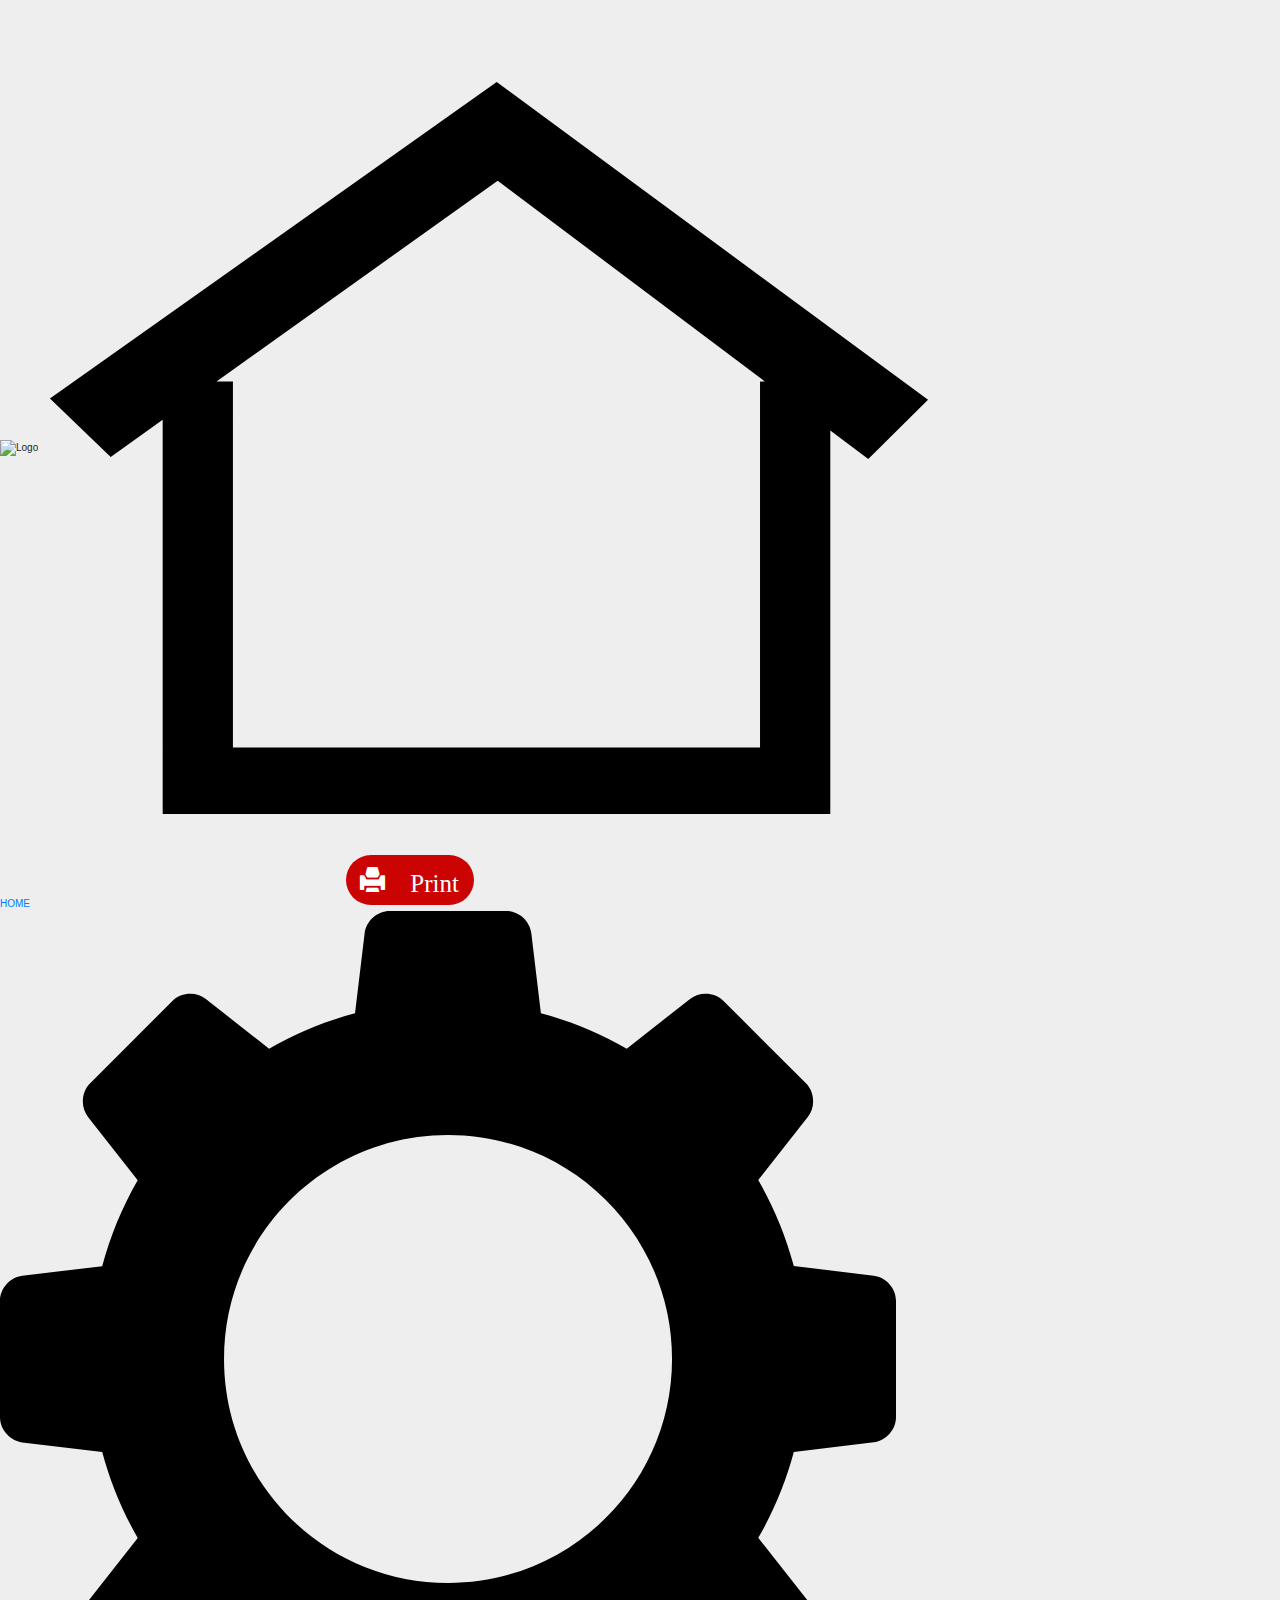
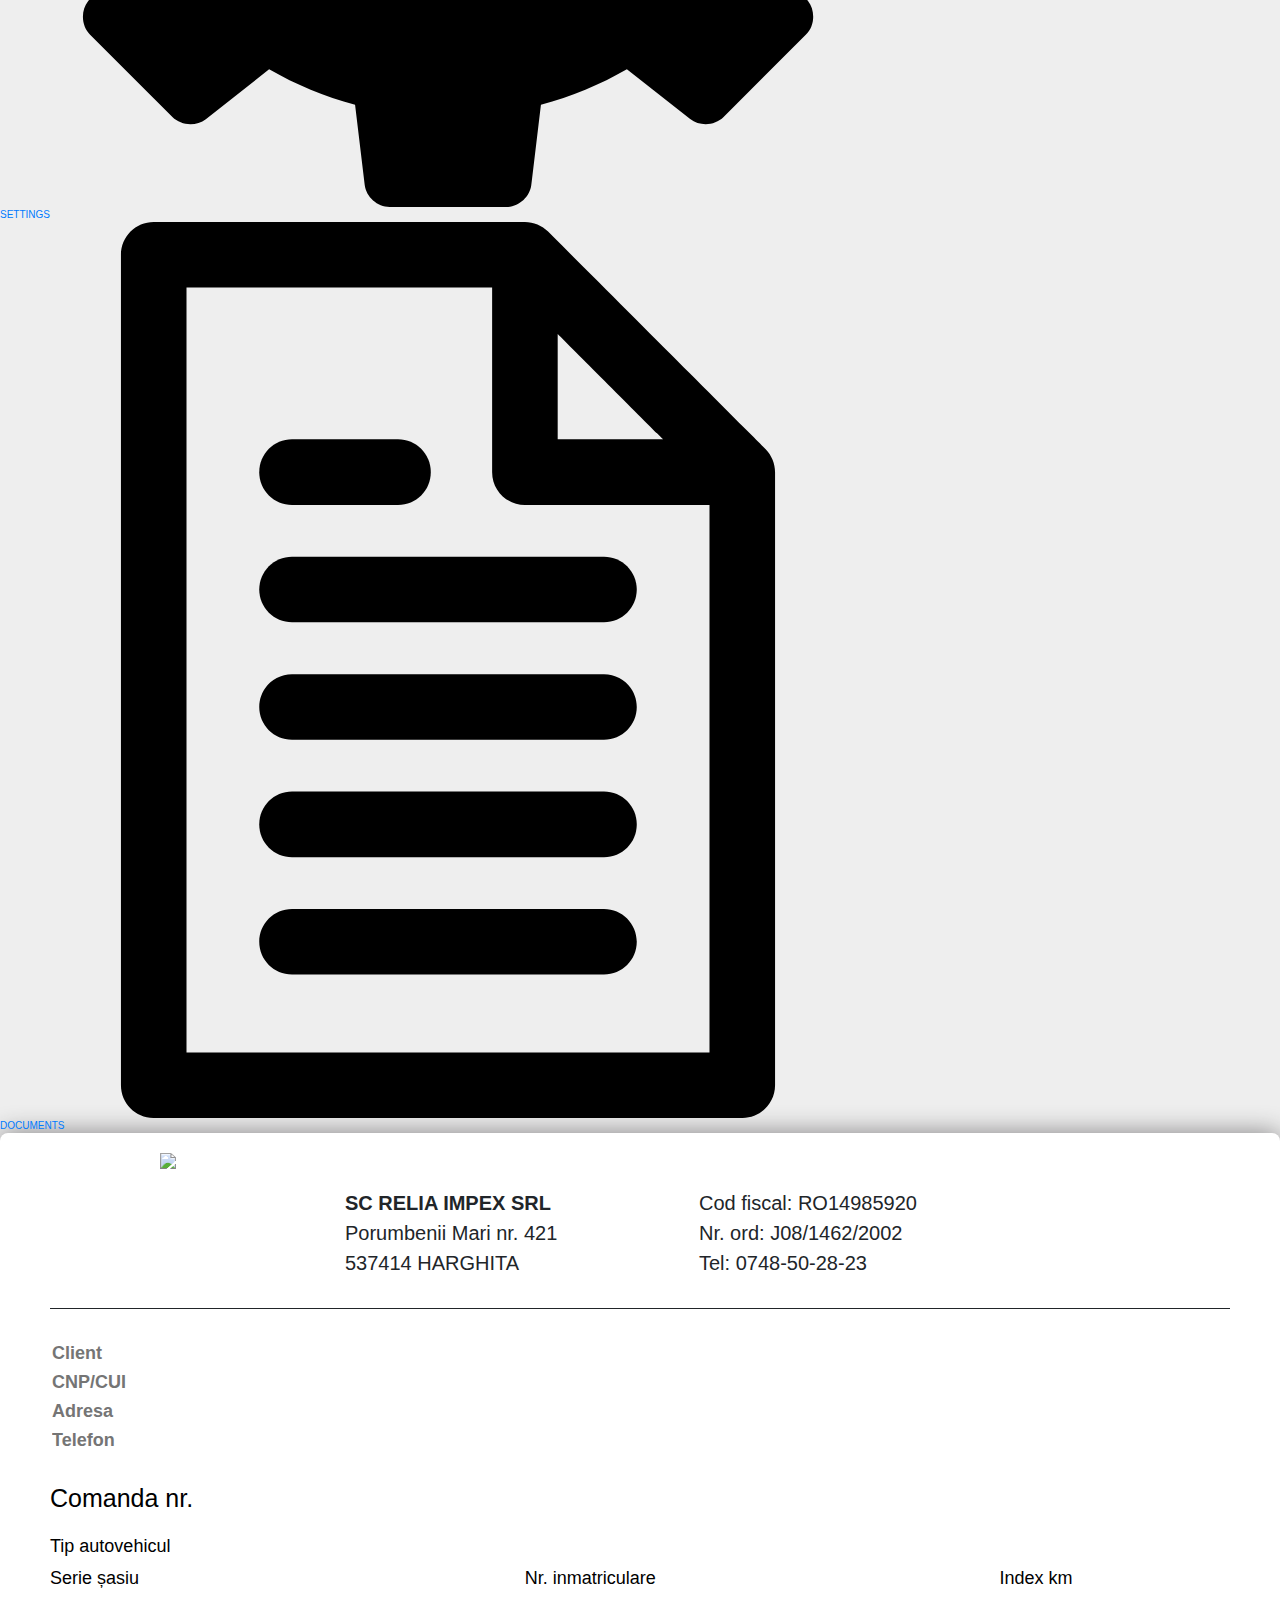
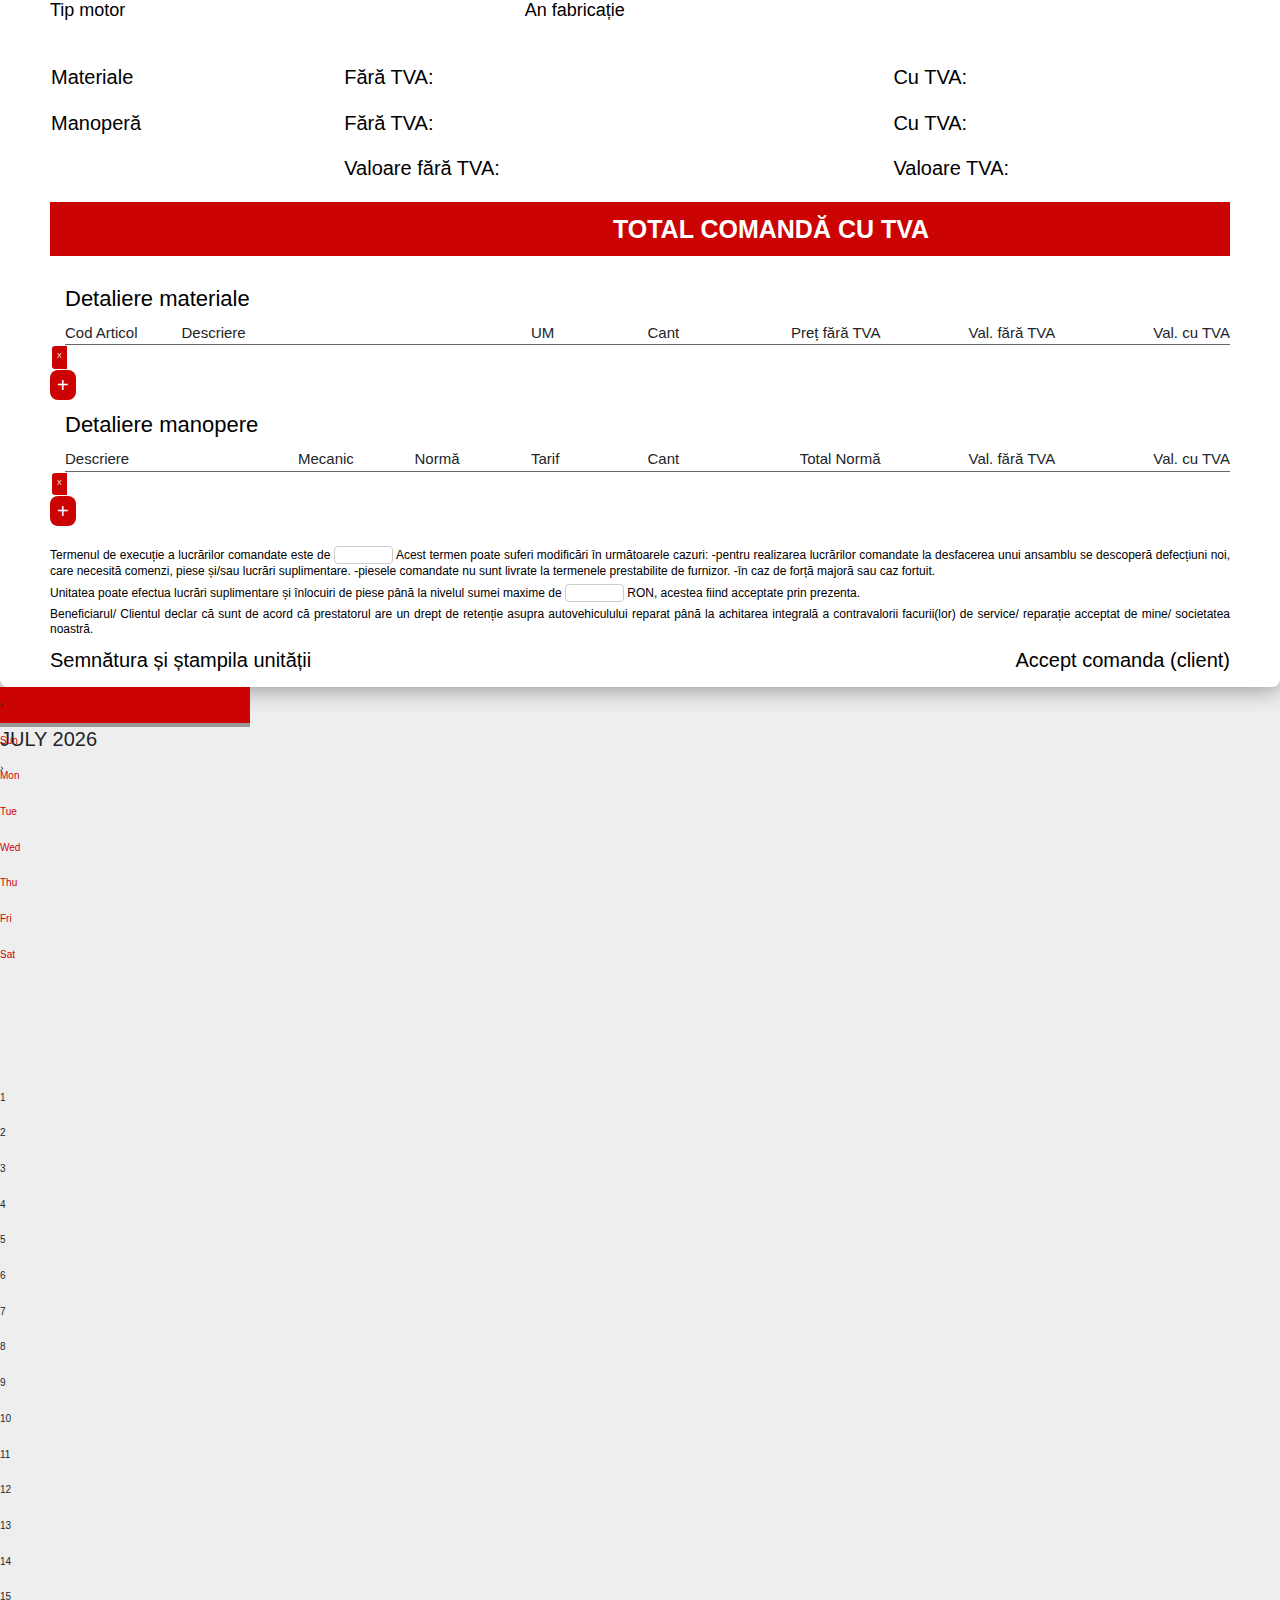
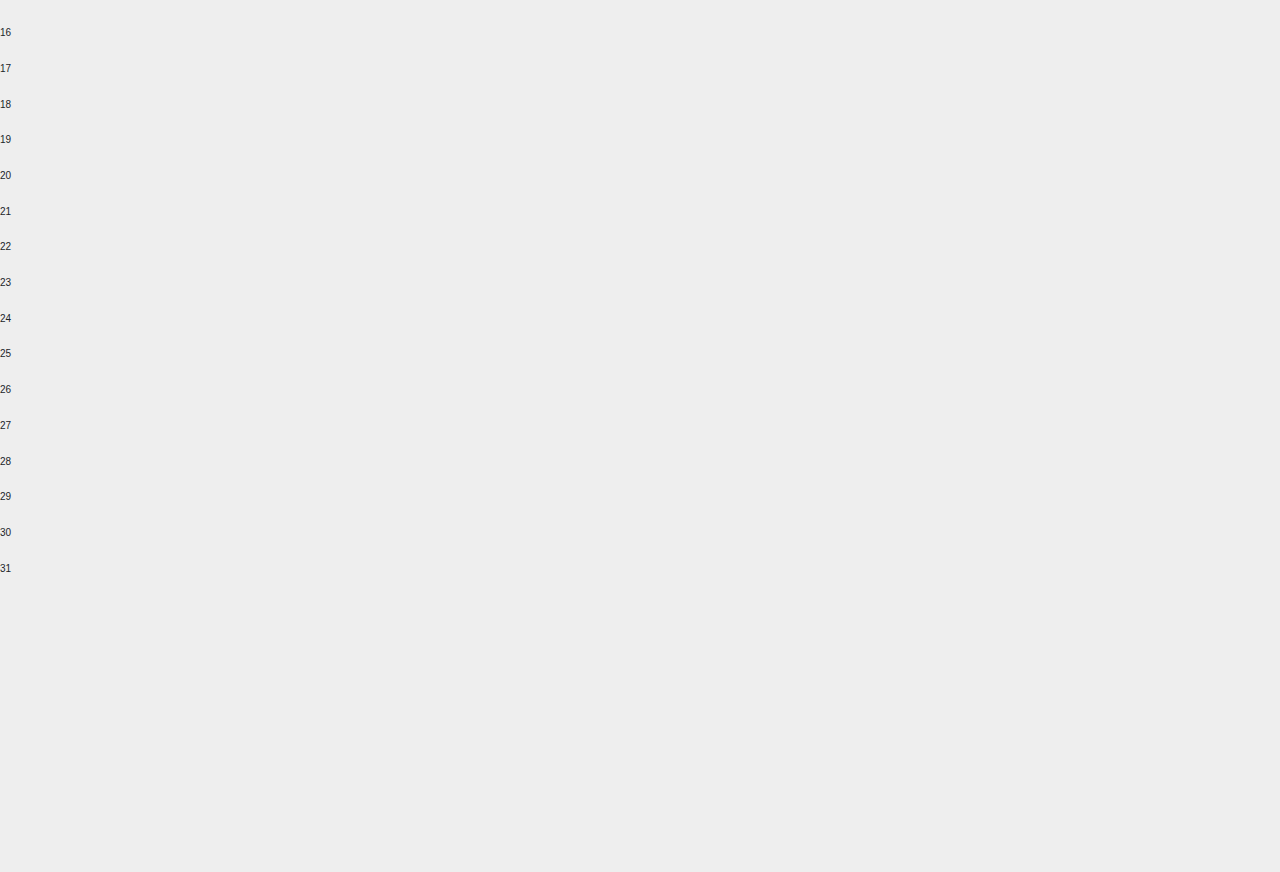
==== comanda.html @ c41533d3 "Update comanda.html" ====
<!DOCTYPE html>
<html lang="en">
<head>
      <meta charset="UTF-8">

      <meta name="viewport" content="width=device-width, initial-scale=1.0">
      <meta http-equiv="X-UA-Compatible" content="ie=edge">


      <title>SERVICE</title>
 
     
      <link rel="stylesheet" href="https://maxcdn.bootstrapcdn.com/font-awesome/4.2.0/css/font-awesome.min.css">
      <link href="https://fonts.googleapis.com/css?family=Cookie" rel="stylesheet" type="text/css">
      <!--script src="https://code.jquery.com/jquery-3.3.1.js"></script--->
      

      <script src="https://code.jquery.com/jquery-3.3.1.js"></script> 
      <script src="https://cdnjs.cloudflare.com/ajax/libs/jspdf/1.3.2/jspdf.min.js"></script>
      <link href="https://maxcdn.bootstrapcdn.com/bootstrap/3.3.7/css/bootstrap.min.css" rel="stylesheet" integrity="sha384-BVYiiSIFeK1dGmJRAkycuHAHRg32OmUcww7on3RYdg4Va+PmSTsz/K68vbdEjh4u" crossorigin="anonymous">
      <link rel="stylesheet" href="https://maxcdn.bootstrapcdn.com/font-awesome/4.7.0/css/font-awesome.min.css" integrity="sha384-wvfXpqpZZVQGK6TAh5PVlGOfQNHSoD2xbE+QkPxCAFlNEevoEH3Sl0sibVcOQVnN" crossorigin="anonymous">
      <link href="https://cdnjs.cloudflare.com/ajax/libs/twitter-bootstrap/4.0.0/css/bootstrap.css" rel="stylesheet" />
      <link rel="stylesheet" href="css/style.css">
       <link rel="stylesheet" href="css/Comanda.css">
       <link rel="stylesheet" href="css/Sidebar.css">
      <link rel="stylesheet" href="css/Calendar.css">
      <link rel="stylesheet" href="css/RightSidebar.css">
       
</head>

<body>

  <div class="sidenav" >  
    <img class="logo" src="logo.jpg" alt="Logo"> 
    
      <a href="index.html"> <img src="house.svg" ><li>HOME</li> </a>
      <a href="#"><img src="gear.svg" ><li> SETTINGS</li></a>
      <a href="#"><img src="document.svg" ><li>DOCUMENTS</li></a>
     
    </div>
 
   
   <div class="page-container">

 
         
        <div class="Page">       
          <div class="Comanda Deviz" id="divToPrint">
            <Form>
              <div class="Provider-Client">
                <header class="row">
 
                  <div class="logoholder text-center" contenteditable>
                    <img src="logo.jpg">
                  </div><!--.logoholder-->
                
                
                  <div class="me" contenteditable>
                    <p    style="margin-top: 10%;" >
                      <strong>SC RELIA IMPEX SRL</strong><br>
                      Porumbenii Mari nr. 421<br>
                      537414 HARGHITA<br>
                    </p>
                  </div><!--.col-->
                  <div class="info">
                    <p style="margin-top: 10%;" contenteditable>
                      Cod fiscal: RO14985920 <br>
                      Nr. ord: J08/1462/2002 <br>
                      Tel: 0748-50-28-23<br>
                    </p>
                  </div>
                
                </header>
                
                
                <div class="row section">
                  
                  <div class=" client">
                    
                
                    <input id="CoClient"name="CoClient" value="" placeholder="Client">
                    <input name="CNP" value="" placeholder="CNP/CUI">
                    <input name="Adresa" value="" placeholder="Adresa">
                    <input name="Telefon" value="" placeholder="Telefon">
                      
                  </div><!--.col-->
                  
                
                </div><!--.row-->
                
            </div>
              <div class="ComandaNr"   style="display: flex;">
                      <label  >Comanda nr.</label>
                      <input 
                        name="ComNr"
                        type="text"
                       style="width: 10%;"
                      >
              </div>
            
            
        
            
    
              <div class="Car-Details">
                
                    <div class="col col1" >
                      <label>Tip autovehicul</label>
                    
                      <input 
                        name="Tip autovehicul"
                        type="text"
                        style="width:100%"
                      >
                    </div>
                  
    
                
                  <div class="col col2" >
                    <div class="car-details">
                      
                          <div class="col"  >
                            <label >Serie șasiu</label>
                         
                            <input name="Serie" type="text" >
                          </div>
                        
                    </div>
                    <div class="car-details">
                      
                          <div class="col" >
                            <label >Tip motor</label>
                          
                            <input name="Tip" type="text">
                          </div>
                        
                    </div>
                  </div>
                  <div class="col col2" >
                    <div class="car-details">
                      
                          <div class="col"  >
                            <label>Nr. inmatriculare</label>
                         
                            <input name="Nr" type="text"  >
                          </div>
                       
                    </div>
                    <div class="car-details">
                     
                          <div class="col"  >
                            <label >An fabricație</label>
                          
                            <input name="An" type="text"  >
                          </div>
                        
                    </div>
                  </div>
                  <div class="col col3">
                    <div class="car-details">
                      
                          <div class="col" >
                            <label>Index km</label>
                          
                            <input name="Index" type="text"  >
                          </div>
                        
                    </div>
                  </div>
                
              </div>
    
              <div class="Prices">
                <div class="table-responsive">
                <table class="table  ">
                  <tbody>
                    <tr>
                      <td>Materiale</td>
                      <td>Fără TVA:</td>
                      <td class= "totalMatfTVA" style=" text-align: end; padding-right: 5%;" id="totalMatfTVA"> 
                      </td>
                      <td style=" padding-left: 5%;" >Cu TVA:</td>
                      <td class="totalMatcuTVA" style=" text-align: end;"  id="totalMatcuTVA">
                        
                      </td>
                    </tr>
                    <tr>
                      <td>Manoperă</td>
                      <td>Fără TVA:</td>
                      <td  class= "totalManfTVA" style=" text-align: end; padding-right: 5%;" id="totalManfTVA" >
                      </td>
                      <td style=" padding-left: 5%;" >Cu TVA:</td>
                      <td class="totalMancuTVA"style=" text-align: end;" id="totalMancuTVA">
                        
                      </td>
                    </tr>
                    <tr>
                      <td></td>
                      <td>Valoare fără TVA:</td>
                      <td  class="totalfTVA" id="totalfTVA"style=" text-align: end;padding-right: 5%;" ></td>

                      <td style=" padding-left: 5%;" >Valoare TVA:</td>
                      <td class="valTVA" id="valTVA"style=" text-align: end;" ></td>
                        
                    </tr>
                  </tbody>
                </table>
              </div>
                <div class="Total-text">
                  <h6 >TOTAL COMANDĂ CU TVA</h6>
                  <h6 class="TOTAL" id="TOTAL">
                    
                  </h6>
                </div>
              </div>
    
            <div class="Material-details invoicelist-body invoicelist-body-mat">
              <h3>Detaliere materiale</h3>
              <div class="table-responsive">
                <table>
                  <thead contenteditable>
                    <th  class="CodArticol">Cod Articol</th>
                    <th class="MatDesc"width="30%">Descriere</th>
                    <th class="UM"width="10%">UM</th>
                    <th class="MatCant"width="5%">Cant</th>
                    <th class="pfTVA" width="15%"style="text-align: end;">Preț fără TVA</th>
                    <th class="MatvalfTVA"width="15%" style="text-align: end;">Val. fără TVA</th>
                    <th class= "MatvalcuTVA"width="15%"style="text-align: end;">Val. cu TVA</th>
                  </thead>
                  <tbody>
                    <tr>
                      <td class="CodArticol"><a class="control removeMatRow" href="#">x</a><input type="text" value=""/></td>
                      <td class="MatDesc"><input type="text" value="" /></td>
                      <td class="UM"><input type="text" value="" /></td>
                      <td class="MatCant"><input type="number" value="" pattern="[-+]?[0-9]*[.,]?[0-9]+" /></td>
                      <td class="pfTVA"><input type="number" value="" pattern="[-+]?[0-9]*[.,]?[0-9]+"style="text-align: end;"/></td>
                      <td class="MatvalfTVA" style="text-align: end;"></td>
                      <td class="MatvalcuTVA" style="text-align: end;"></td>
                    </tr>
                  </tbody>
                </table>
                </div>
                <a class="control newMatRow" href="#">+ </a>
            </div>
            
                  
              
    
              <div class="Manopera-details  invoicelist-body invoicelist-body-man">
                <h3>Detaliere manopere</h3>
                <div class="table-responsive">
                <table>
                  <thead contenteditable>
                    
                    <th class="ManDesc"width="20%">Descriere</th>
                    <th class="Mecanic"width="10%">Mecanic</th>
                    <th class="Norma"width="10%">Normă</th>
                    <th class="Tarif" width="10%">Tarif</th>
                    <th class="ManCant" width="5%">Cant</td>
                    <th class="TotalNorma" width="15%" style="text-align: end;">Total Normă</td>
                    <th class="ManvalfTVA" width="15%" style="text-align: end;">Val. fără TVA</th>
                    <th class= "ManvalcuTVA"width="15%"style="text-align: end;">Val. cu TVA</th>
                  </thead>
                  <tbody>
                    <tr>
                      <td class="ManDesc"><a class="control removeManRow" href="#">x</a><input type="text" value=""/></td>
                      <td class="Mecanic"><input type="text" value="" /></td>
                      <td class="Norma"><input type="number" value="" pattern="[-+]?[0-9]*[.,]?[0-9]+"/></td>
                      <td class="Tarif"><input type="number" value="" pattern="[-+]?[0-9]*[.,]?[0-9]+" /></td>
                      <td class="ManCant"><input type="number" value="" pattern="[-+]?[0-9]*[.,]?[0-9]+"/></td>
                      <td class="TotalNorma" style="text-align: end;">
                        <input type="text" value="" style="text-align: end;"/>
                      </td>
                      <td class="ManvalfTVA" style="text-align: end;"></td>
                      <td class="ManvalcuTVA" style="text-align: end;"></td>
                    </tr>
                  </tbody>
                </table>
                </div>
                <a class="control newManRow" href="#">+ </a>
              </div>
    
              <div class="Text">
                <h5>
                  Termenul de execuție a lucrărilor comandate este de
                  <input /> Acest termen poate suferi modificări în următoarele
                  cazuri: -pentru realizarea lucrărilor comandate la desfacerea unui
                  ansamblu se descoperă defecțiuni noi, care necesită comenzi, piese
                  și/sau lucrări suplimentare. -piesele comandate nu sunt livrate la
                  termenele prestabilite de furnizor. -în caz de forță majoră sau
                  caz fortuit.
                </h5>
                <h5>
                  Unitatea poate efectua lucrări suplimentare și înlocuiri de piese
                  până la nivelul sumei maxime de <input />
                  RON, acestea fiind acceptate prin prezenta.
                </h5>
                <h5>
                  Beneficiarul/ Clientul declar că sunt de acord că prestatorul are
                  un drept de retenție asupra autovehiculului reparat până la
                  achitarea integrală a contravalorii facurii(lor) de service/
                  reparație acceptat de mine/ societatea noastră.
                </h5>
              </div>
    
              <div class="Signatures">
                <h2>Semnătura și ștampila unității</h2>
                <h2>Accept comanda (client)</h2>
              </div>
            </Form>
            <div class="WhiteSpace" ></div>
          </div>
         
           
          

      
        </div>
        <div class="btn-print">
           <button class="glyphicon glyphicon-print"  type="submit" value="Print" onclick="Pdf(),myFunction();" > Print</button>

          </div>
        
   
   </div>

   <div class="right-sidenav" >  
    <div id="calendar" >
  <div id="calendar_header" >
    <i class="icon-chevron-left" style=" transform: rotate(167deg);margin-top: 6px;">&#8250;</i>         
     <h1></h1>
     <i class="icon-chevron-right" style=" transform: rotate(-14deg);;margin-top: -2px;">&#8250;</i>         
    </div>
  <div id="calendar_weekdays"></div>
  <div id="calendar_content" ></div>

 </div>
     
    </div>













<script src="https://code.jquery.com/jquery-1.12.4.min.js"></script>
<script src="https://cdnjs.cloudflare.com/ajax/libs/twitter-bootstrap/4.0.0/js/bootstrap.min.js"></script>
<script type="text/javascript" src="https://code.jquery.com/jquery-1.12.0.min.js"></script>
<script src="https://cdnjs.cloudflare.com/ajax/libs/jspdf/1.3.2/jspdf.min.js"></script>
<script type="text/javascript" src="https://cdnjs.cloudflare.com/ajax/libs/owl-carousel/1.3.3/owl.carousel.min.js"></script>
<script type="text/javascript" src="js/deviz.js"> </script>
<script type="text/javascript" src="js/calculations.js"> </script>
<script type="text/javascript" src="js/pdf.js"> </script>
<script type="text/javascript" src="js/sidebar.js"> </script>
<script type="text/javascript" src="js/calendar.js"> </script>


</body>
</html>
---- css/Comanda.css ----
body {
  background-color: #eeeeee;
}
.Comanda {
  border-radius: 8px;
  -webkit-box-shadow: 0px 0px 26px 0px rgba(130, 128, 130, 1);
  -moz-box-shadow: 0px 0px 26px 0px rgba(130, 128, 130, 1);
  box-shadow: 0px 0px 26px 0px rgba(130, 128, 130, 1);
  background-color: white;
  padding: 10px 50px;
}

.btn-remove button,
.primary-btn {
  transform: rotate(45deg);
}

.btn-remove {
  padding-left: 5px;
}

.btn-primary {
  background-color: #cb0303;
  color: white;
  border: none;
}
.btn-primary:not(:disabled):not(.disabled):active {
  background-color: #cb0303;
  color: white;
  border: none;
}

.btn-print button {
  background-color: #cb0303;
  width: 100%;
  height: 50px;
  border: none;
  border-radius: 1000px;
  font-size: 25px;
  color: white;
  text-align: center;
}
.btn-print {
  margin: 0 auto;
  width: 10%;
  margin-left: 27%;
  position: fixed;
  bottom: -4px;
}
.Car-Details .col2 {
  width: 40%;
}
.Car-Details .col3 {
  width: 19%;
}

.row {
  width: 100%;
  margin-left: 0;
}
.col {
  padding: 0;
}
.form-control {
  padding: 3px;
  overflow: visible;
}

.Car-Details {
  margin-bottom: 1%;
}

label {
  margin-top: 5px;
  margin-bottom: 0;
}

.Total-text {
  display: grid;
  grid-template-columns: 75% 25%;
  text-align: end;
  background-color: #cb0303;
  color: white;
  padding: 1%;
}
.Total-text h6 {
  font-size: 25px;
  margin-bottom: 0;
  font-weight: 700;
}
.Material-details,
.Manopera-details {
  margin-top: 1%;
}
.Material-details .table-responsive,
.Manopera-details .table-responsive {
  padding-left: 15px;
}

h5 {
  font-size: 12px;
  font-weight: 100;
  color: black;
}
h2 {
  color: black;
  font-size: 20px;
  font-weight: 500;
}
.Prices {
  margin: 30px 0;
}

.Text {
  margin-top: 20px;
  text-align: justify;
}
.Signatures {
  display: flex;
  justify-content: space-between;
  /*margin-bottom: 10%;*/
  margin-top: 1%;
}
.ComandaNr label,
.ComandaNr input {
  font-size: 25px;
  font-weight: 500;
  height: 70%;
  line-height: 0.7em;
  color: black;
}

.ComandaNr {
  margin-bottom: 1%;
}

.car-details label,
.Car-Details label,
.material-details label,
.manopera-details label {
  font-size: 18px;
  color: black;
}
.car-details label,
.Car-Details label {
  font-weight: 400;
}
.car-details input,
.Car-Details input {
  font-size: 18px;
  font-weight: 500;
  color: black;
}
Table td {
  font-size: 20px;
  color: black;
}
.table > tbody > tr > td {
  border: 1px solid white;
}
.table th,
.table td,
.table > tbody > tr > td {
  padding-left: 0;
}

.material-details input,
.manopera-details input {
  font-size: 12px;
  color: black;
}

.form-group {
  margin-bottom: 0;
}

.form-control:disabled,
.form-control[readonly] {
  background-color: transparent;
}

input,
textarea,
.btn-primary {
  outline: none;
  box-shadow: none !important;
}
h3 {
  font-size: 22px;
  margin-left: 15px;
  margin-bottom: 10px;
  color: black;
}
.Text h5 input {
  font-size: 12px;
  font-weight: 100;
  border-radius: 4px;
  width: 5%;
  border: 1px solid #ccc !important;
  color: black;
}

/**
 * HEADER
 */
header {
  margin: 1rem 0 0 0;
  padding: 0 0 2rem 0;
  border-bottom: 1pt solid;
}

header p {
  font-size: 0.9rem;
}

header a {
  color: #000;
}

.logo {
  margin: 0 auto;
  width: auto;
  height: auto;
  border: none;
}
.logoholder {
  width: 20%;
  margin: 0 5% 0 0;
}
.me {
  width: 30%;
}
.info {
  width: 30%;
}
.col,
[class*="col-"] {
  vertical-align: top;
  display: inline-block;
  font-size: 1rem;

  min-height: 1px;
}

/**
 * SECTION
 */
.section {
  margin: 3rem 0 0;
}

.client {
  margin: 0 0 3rem 0;
}
.client input {
  font-size: 12px;
  font-weight: 500;
}
h1 {
  margin: 0;
  padding: 0;
  font-size: 2rem;
  font-weight: normal;
  text-transform: uppercase;

  border-top: 3pt solid #999;
}
.details input {
  display: inline;
  margin: 0 0 0 0.5rem;
  border: none;
  width: 50px;
  min-width: 0;
  background: transparent;
  text-align: left;
}

/**
 * INVOICELIST BODY
 */

thead {
  text-align: left;
  border-bottom: 1pt solid #666;
}
td,
th {
  position: relative;
  font-size: 15px;
}

.removeMatRow,
.removeManRow {
  display: block;
}

.control {
  display: inline-block;
  color: white;

  padding: 0px 7px;
  font-size: 20px;
  text-transform: uppercase;
  cursor: pointer;
  border-radius: 8px;
}

.control {
  background: #cb0303;
  color: white;
}

.newRow {
  margin: 0.5rem 0;
  float: left;
}
.removeMatRow,
.removeManRow {
  position: absolute;
  top: 0.1rem;
  bottom: 0.1rem;
  left: -1.3rem;
  font-size: 0.7rem;
  border-radius: 3px 0 0 3px;
  padding: 0.5rem;
}
input {
  width: 100%;
  background: rgba(white, 0.3);
  border: none;
}
input:hover {
  background: rgba(white, 0.3);
  border: 1px solid;
}
img {
  width: 70%;
}
.Provider-Client p {
  font-size: 20px;
}
.Provider-Client input {
  font-size: 18px;
  font-weight: 700;
}

.Car-Details .col1 {
  padding-left: 0;
  display: grid;
  grid-template-rows: 100%;
  grid-template-columns: 18% 70%;
}
.car-details .col {
  display: grid;
  grid-template-rows: 100%;
  grid-template-columns: 45% 55%;
}
.car-details .col3 {
  display: grid;
  grid-template-rows: 100%;
  grid-template-columns: 45% 10%;
}

.Manopera-details input,
.Manopera-details td,
.Material-details input,
.Material-details td {
  font-size: 15px;
}

.Material-details th,
.Manopera-details th {
  font-weight: 500;
}

.Manopera-details a:focus,
.Manopera-details a:hover,
.Material-details a:focus,
.Material-details a:hover {
  color: white;
}

@media print {
  .Manopera-details a,
  .Material-details a,
  .btn-print {
    display: none !important;
  }

  .Total-text {
    background-color: #030520 !important;
  }
}
@media screen and (max-width: 600px) {
  .Provider-Client .row p {
    font-size: 12px;
  }
  .btn-print {
    width: 25%;

    margin-left: 40%;
    position: fixed;
    bottom: 20px;

    position: fixed;
    z-index: 83;
  }
  .btn-print button {
    font-size: 15px;
    height: 70px;
    width: 70px;
    border: 3px solid #cb0303;
    background-color: white;
    color: rgba(53, 53, 53, 0.933);
  }
  .Car-Details .col {
    display: block;
    width: 100%;
  }
  .car-details .col {
    display: inline;
  }
  h2 {
    font-size: 10px;
  }

  .Car-Details .col1 {
    display: inline;
    width: 100%;
  }
  table th,
  table td {
    font-size: 11px;
    padding-right: 15px;
  }
}

@media print {
  #divToPrint {
    background-color: white;
    height: 100%;
    width: 100%;
    position: fixed;
    top: 0;
    left: 0;
    margin: 0;
    padding: 15px;
    font-size: 14px;
    line-height: 18px;
  }
}
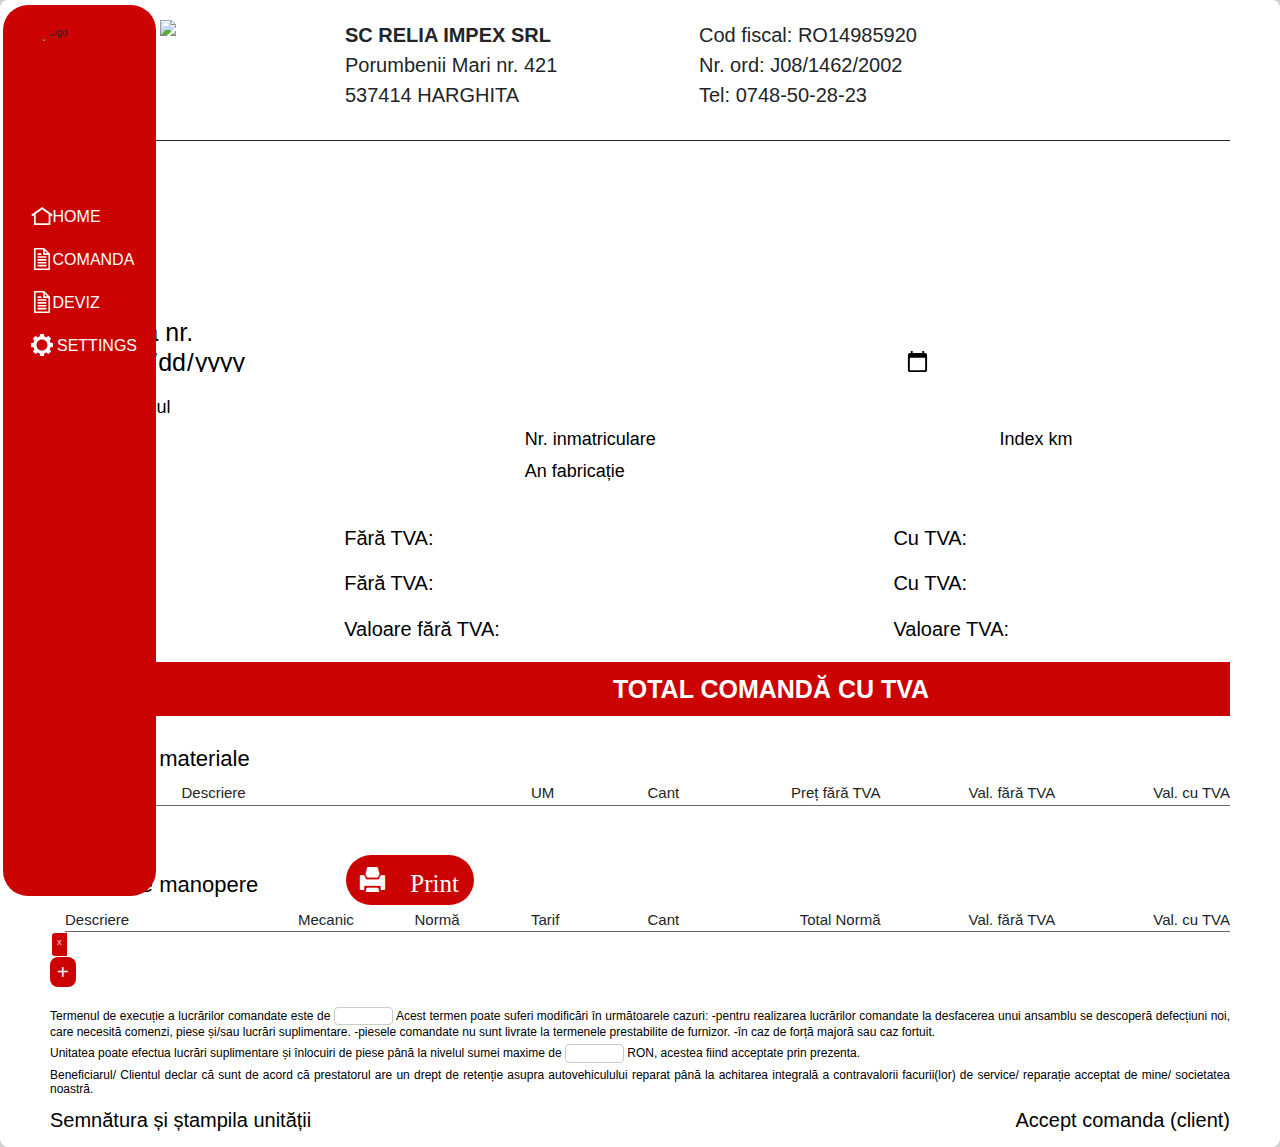
==== commit dc0fd7b7: "Update comanda.html" ====
--- a/comanda.html
+++ b/comanda.html
@@ -34,8 +34,9 @@
     <img class="logo" src="logo.jpg" alt="Logo"> 
     
       <a href="index.html"> <img src="house.svg" ><li>HOME</li> </a>
+      <a href="comanda.html"><img src="document.svg" ><li>COMANDA</li></a>
+      <a href="Deviz.html"><img src="document.svg" ><li>DEVIZ</li></a>
       <a href="#"><img src="gear.svg" ><li> SETTINGS</li></a>
-      <a href="#"><img src="document.svg" ><li>DOCUMENTS</li></a>
      
     </div>
  
@@ -56,14 +57,14 @@
                 
                 
                   <div class="me" contenteditable>
-                    <p    style="margin-top: 10%;" >
+                    <p  >
                       <strong>SC RELIA IMPEX SRL</strong><br>
                       Porumbenii Mari nr. 421<br>
                       537414 HARGHITA<br>
                     </p>
                   </div><!--.col-->
-                  <div class="info">
-                    <p style="margin-top: 10%;" contenteditable>
+                  <div class="info"contenteditable>
+                    <p >
                       Cod fiscal: RO14985920 <br>
                       Nr. ord: J08/1462/2002 <br>
                       Tel: 0748-50-28-23<br>
@@ -89,14 +90,23 @@
                 </div><!--.row-->
                 
             </div>
-              <div class="ComandaNr"   style="display: flex;">
+              <div class="ComandaNr"   >
                       <label  >Comanda nr.</label>
                       <input 
                         name="ComNr"
                         type="text"
                        style="width: 10%;"
                       >
-              </div>
+                  <div class="Data"  >
+                        <label  >Data</label>
+                        <input 
+                               name="Data"
+                               type="date"
+                               style="width: 70%;"
+                         >
+                  </div>    
+              </div>
+              
             
             
         
@@ -317,7 +327,7 @@
       
         </div>
         <div class="btn-print">
-           <button class="glyphicon glyphicon-print"  type="submit" value="Print" onclick="Pdf(),myFunction();" > Print</button>
+           <button class="glyphicon glyphicon-print"  type="submit" value="Print" onclick="Pdf()" > Print</button>
 
           </div>
         
@@ -325,16 +335,7 @@
    </div>
 
    <div class="right-sidenav" >  
-    <div id="calendar" >
-  <div id="calendar_header" >
-    <i class="icon-chevron-left" style=" transform: rotate(167deg);margin-top: 6px;">&#8250;</i>         
-     <h1></h1>
-     <i class="icon-chevron-right" style=" transform: rotate(-14deg);;margin-top: -2px;">&#8250;</i>         
-    </div>
-  <div id="calendar_weekdays"></div>
-  <div id="calendar_content" ></div>
-
- </div>
+    
      
     </div>
 
@@ -359,7 +360,7 @@
 <script type="text/javascript" src="js/calculations.js"> </script>
 <script type="text/javascript" src="js/pdf.js"> </script>
 <script type="text/javascript" src="js/sidebar.js"> </script>
-<script type="text/javascript" src="js/calendar.js"> </script>
+
 
 
 </body>
--- a/css/Sidebar.css
+++ b/css/Sidebar.css
@@ -0,0 +1,102 @@
+body {
+  font-family: "Lato", sans-serif;
+}
+.logo {
+  height: 100px;
+  width: 100px;
+
+  border-radius: 50%;
+  margin-left: auto;
+  margin-right: auto;
+  display: block;
+  margin-bottom: 70px;
+}
+.sidenav {
+  height: 99%;
+  position: fixed;
+  z-index: 1;
+  left: 0;
+  width: 12%;
+  background-color: #cb0303;
+  overflow-x: hidden;
+  padding-top: 20px;
+  border-radius: 25px;
+  top: 0.5%;
+  left: 0.2%;
+}
+
+.sidenav a {
+  padding: 10px 8px 6px 26px;
+  text-decoration: none;
+  font-size: 18px;
+  color: white;
+  display: block;
+  border-radius: 20px 0 0 20px;
+  margin-left: 2px;
+  font-weight: 500;
+  width: 100%;
+}
+
+.sidenav a:hover {
+  background-color: #eeeeee;
+  color: #cb0303;
+}
+.sidenav a img {
+  width: 22px;
+  padding-bottom: 5px;
+  filter: invert(1);
+  margin-right: 5px;
+  margin: 0 auto;
+}
+li {
+  list-style-type: none;
+  display: inline;
+  font-size: 16px;
+}
+
+@media screen and (max-width: 1369px) {
+  .sidenav a {
+    font-size: 15px;
+    display: block;
+  }
+}
+@media screen and (max-width: 980px) {
+  .logo {
+    width: 50px;
+    height: 50px;
+  }
+  .sidenav img {
+    display: none;
+  }
+}
+
+@media screen and (max-width: 970px) {
+  .sidenav {
+    bottom: 0;
+    width: 100%;
+    height: 10%;
+    margin-top: auto;
+    margin-bottom: 0;
+    height: 8%;
+    width: 100%;
+    display: flex;
+  }
+  .sidenav a {
+    display: flex;
+    padding: 0px;
+    justify-content: space-evenly;
+    margin-bottom: 12px;
+  }
+
+  .logo {
+    display: none;
+    visibility: hidden;
+    position: absolute;
+  }
+}
+
+@media print {
+  .sidenav {
+    display: none !important;
+  }
+}
--- a/css/RightSidebar.css
+++ b/css/RightSidebar.css
@@ -0,0 +1,38 @@
+body {
+  font-family: "Lato", sans-serif;
+}
+.right-sidenav {
+  height: 100%;
+  position: fixed;
+  z-index: 1;
+  right: 0;
+  width: 19%;
+  right: 0.5%;
+  overflow-x: hidden;
+  padding-top: 0px;
+
+  top: 0.5%;
+}
+
+@media screen and (max-width: 1238px) {
+  .right-sidenav {
+    /*   display: none;
+    visibility: hidden;*/
+    height: fit-content;
+    position: relative;
+    z-index: -1;
+    display: block;
+    margin-left: 15%;
+    width: 100%;
+  }
+}
+@media screen and (max-width: 970px) {
+  .right-sidenav {
+    margin-left: 0%;
+  }
+}
+@media print {
+  .right-sidenav {
+    display: none !important;
+  }
+}
